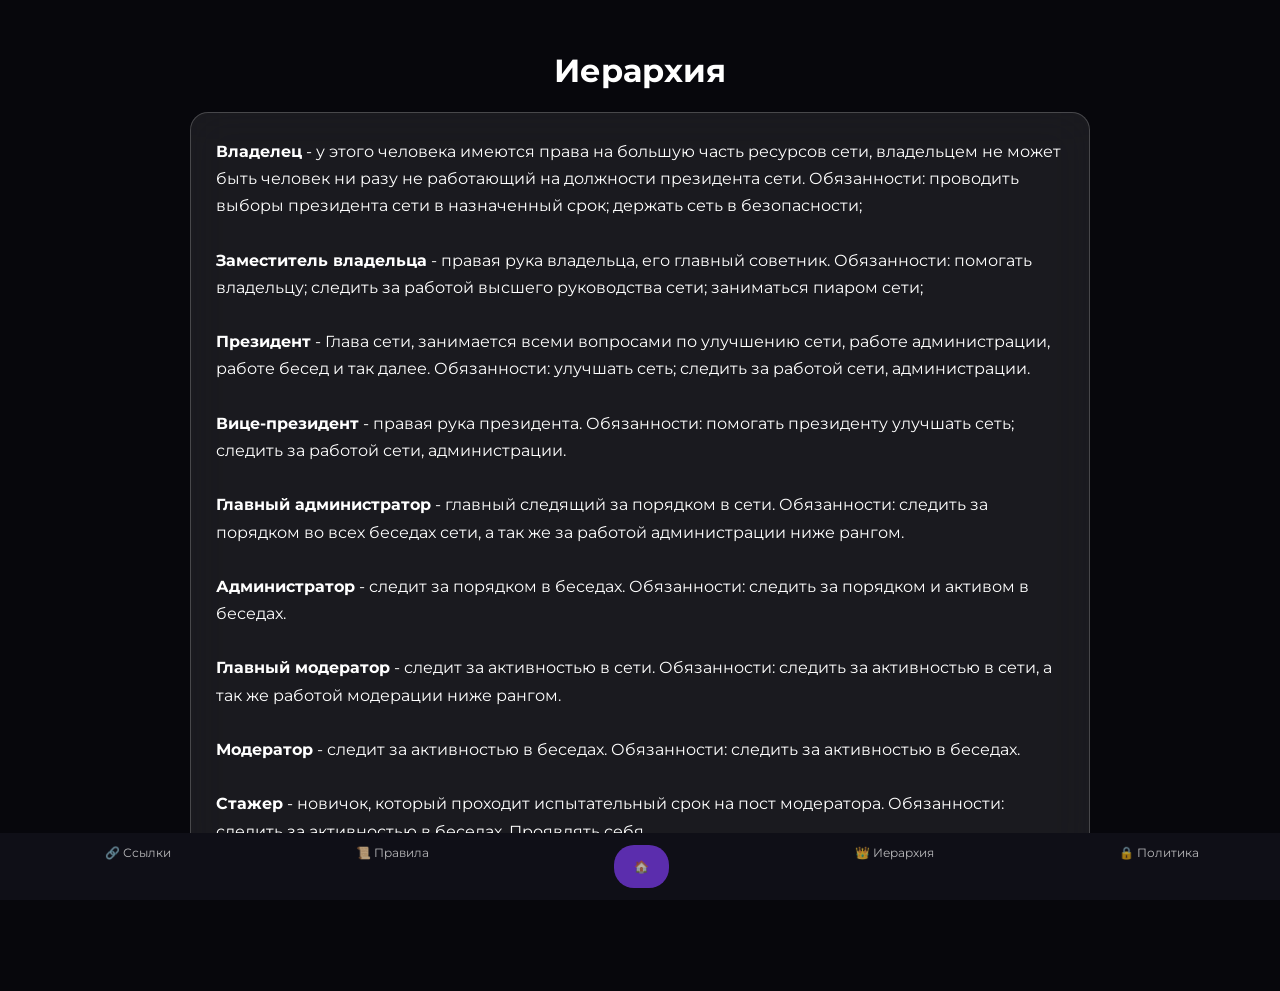
==== hierarchy.html @ c0cb576f "Add files via upload" ====
﻿<!DOCTYPE html>
<html lang="ru">

<head>

<meta charset="UTF-8">
<meta name="viewport" content="width=device-width, initial-scale=1.0">

<title>Иерархия — GGC</title>

<link href="https://fonts.googleapis.com/css2?family=Montserrat:wght@500;600;700&display=swap" rel="stylesheet">

<style>

body{
margin:0;
font-family:Montserrat;
background:#07070c;
color:white;
}

.container{
max-width:900px;
margin:auto;
padding:30px;
padding-bottom:120px;
}

h1{
text-align:center;
}

.card{

background:rgba(255,255,255,0.08);
border:1px solid rgba(255,255,255,0.2);
border-radius:18px;

padding:25px;

line-height:1.7;

backdrop-filter:blur(20px);
}

.bottom-nav{

position:fixed;
bottom:0;
width:100%;

background:#0f0f17;

display:flex;
justify-content:space-around;
padding:12px;

}

.bottom-nav a{

color:white;
text-decoration:none;
font-size:12px;

display:flex;
flex-direction:column;
align-items:center;

opacity:0.7;

}

.home{
background:#7c3aed;
padding:14px 20px;
border-radius:20px;
}

</style>

</head>

<body>

<div class="container">

<h1>Иерархия</h1>

<div class="card">

<b>Владелец</b> - у этого человека имеются права на большую часть ресурсов сети, владельцем не может быть человек ни разу не работающий на должности президента сети.  
Обязанности: проводить выборы президента сети в назначенный срок; держать сеть в безопасности;

<br><br>

<b>Заместитель владельца</b> - правая рука владельца, его главный советник.  
Обязанности: помогать владельцу; следить за работой высшего руководства сети; заниматься пиаром сети;

<br><br>

<b>Президент</b> - Глава сети, занимается всеми вопросами по улучшению сети, работе администрации, работе бесед и так далее.  
Обязанности: улучшать сеть; следить за работой сети, администрации.

<br><br>

<b>Вице-президент</b> - правая рука президента.  
Обязанности: помогать президенту улучшать сеть; следить за работой сети, администрации.

<br><br>

<b>Главный администратор</b> - главный следящий за порядком в сети.  
Обязанности: следить за порядком во всех беседах сети, а так же за работой администрации ниже рангом.

<br><br>

<b>Администратор</b> - следит за порядком в беседах.  
Обязанности: следить за порядком и активом в беседах.

<br><br>

<b>Главный модератор</b> - следит за активностью в сети.  
Обязанности: следить за активностью в сети, а так же работой модерации ниже рангом.

<br><br>

<b>Модератор</b> - следит за активностью в беседах.  
Обязанности: следить за активностью в беседах.

<br><br>

<b>Стажер</b> - новичок, который проходит испытательный срок на пост модератора.  
Обязанности: следить за активностью в беседах. Проявлять себя.

</div>

</div>

<div class="bottom-nav">

<a href="links.html">🔗 Ссылки</a>
<a href="rules.html">📜 Правила</a>
<a class="home" href="index.html">🏠</a>
<a href="hierarchy.html">👑 Иерархия</a>
<a href="privacy.html">🔒 Политика</a>

</div>

</body>
</html>
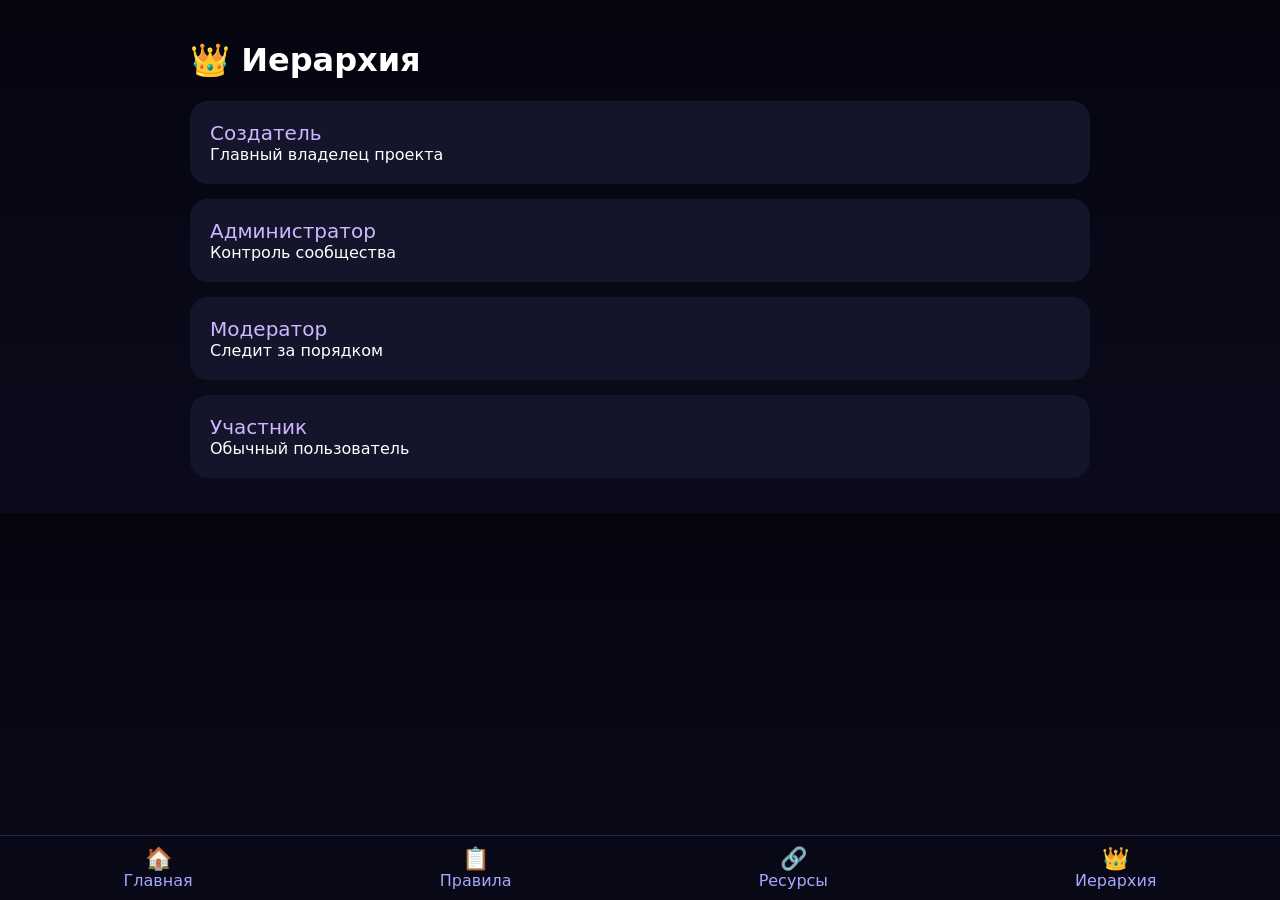
==== commit 6149a919: "hierarchy.html" ====
--- a/hierarchy.html
+++ b/hierarchy.html
@@ -1,150 +1,114 @@
-﻿<!DOCTYPE html>
-<html lang="ru">
-
-<head>
-
-<meta charset="UTF-8">
-<meta name="viewport" content="width=device-width, initial-scale=1.0">
-
-<title>Иерархия — GGC</title>
-
-<link href="https://fonts.googleapis.com/css2?family=Montserrat:wght@500;600;700&display=swap" rel="stylesheet">
-
-<style>
-
-body{
-margin:0;
-font-family:Montserrat;
-background:#07070c;
-color:white;
-}
-
-.container{
-max-width:900px;
-margin:auto;
-padding:30px;
-padding-bottom:120px;
-}
-
-h1{
-text-align:center;
-}
-
-.card{
-
-background:rgba(255,255,255,0.08);
-border:1px solid rgba(255,255,255,0.2);
-border-radius:18px;
-
-padding:25px;
-
-line-height:1.7;
-
-backdrop-filter:blur(20px);
-}
-
-.bottom-nav{
-
-position:fixed;
-bottom:0;
-width:100%;
-
-background:#0f0f17;
-
-display:flex;
-justify-content:space-around;
-padding:12px;
-
-}
-
-.bottom-nav a{
-
-color:white;
-text-decoration:none;
-font-size:12px;
-
-display:flex;
-flex-direction:column;
-align-items:center;
-
-opacity:0.7;
-
-}
-
-.home{
-background:#7c3aed;
-padding:14px 20px;
-border-radius:20px;
-}
-
-</style>
-
-</head>
-
-<body>
-
-<div class="container">
-
-<h1>Иерархия</h1>
-
-<div class="card">
-
-<b>Владелец</b> - у этого человека имеются права на большую часть ресурсов сети, владельцем не может быть человек ни разу не работающий на должности президента сети.  
-Обязанности: проводить выборы президента сети в назначенный срок; держать сеть в безопасности;
-
-<br><br>
-
-<b>Заместитель владельца</b> - правая рука владельца, его главный советник.  
-Обязанности: помогать владельцу; следить за работой высшего руководства сети; заниматься пиаром сети;
-
-<br><br>
-
-<b>Президент</b> - Глава сети, занимается всеми вопросами по улучшению сети, работе администрации, работе бесед и так далее.  
-Обязанности: улучшать сеть; следить за работой сети, администрации.
-
-<br><br>
-
-<b>Вице-президент</b> - правая рука президента.  
-Обязанности: помогать президенту улучшать сеть; следить за работой сети, администрации.
-
-<br><br>
-
-<b>Главный администратор</b> - главный следящий за порядком в сети.  
-Обязанности: следить за порядком во всех беседах сети, а так же за работой администрации ниже рангом.
-
-<br><br>
-
-<b>Администратор</b> - следит за порядком в беседах.  
-Обязанности: следить за порядком и активом в беседах.
-
-<br><br>
-
-<b>Главный модератор</b> - следит за активностью в сети.  
-Обязанности: следить за активностью в сети, а так же работой модерации ниже рангом.
-
-<br><br>
-
-<b>Модератор</b> - следит за активностью в беседах.  
-Обязанности: следить за активностью в беседах.
-
-<br><br>
-
-<b>Стажер</b> - новичок, который проходит испытательный срок на пост модератора.  
-Обязанности: следить за активностью в беседах. Проявлять себя.
-
-</div>
-
-</div>
-
-<div class="bottom-nav">
-
-<a href="links.html">🔗 Ссылки</a>
-<a href="rules.html">📜 Правила</a>
-<a class="home" href="index.html">🏠</a>
-<a href="hierarchy.html">👑 Иерархия</a>
-<a href="privacy.html">🔒 Политика</a>
-
-</div>
-
-</body>
+<!DOCTYPE html>
+<html lang="ru">
+<head>
+<meta charset="UTF-8">
+<meta name="viewport" content="width=device-width, initial-scale=1.0">
+<title>Иерархия</title>
+
+<style>
+
+body{
+margin:0;
+font-family:system-ui;
+background:linear-gradient(180deg,#050510,#0b0b1c);
+color:white;
+}
+
+.container{
+max-width:900px;
+margin:auto;
+padding:20px;
+}
+
+.role{
+background:#14142b;
+padding:20px;
+border-radius:18px;
+margin-bottom:15px;
+}
+
+.title{
+font-size:20px;
+color:#cdb8ff;
+}
+
+.bottom{
+position:fixed;
+bottom:0;
+left:0;
+right:0;
+background:#080816;
+border-top:1px solid #222244;
+display:flex;
+justify-content:space-around;
+padding:10px 0;
+}
+
+.bottom span{
+display:block;
+font-size:22px;
+}
+
+.bottom a{
+color:#a7a7ff;
+text-align:center;
+text-decoration:none;
+}
+
+</style>
+</head>
+
+<body>
+
+<div class="container">
+
+<h1>👑 Иерархия</h1>
+
+<div class="role">
+<div class="title">Создатель</div>
+Главный владелец проекта
+</div>
+
+<div class="role">
+<div class="title">Администратор</div>
+Контроль сообщества
+</div>
+
+<div class="role">
+<div class="title">Модератор</div>
+Следит за порядком
+</div>
+
+<div class="role">
+<div class="title">Участник</div>
+Обычный пользователь
+</div>
+
+</div>
+
+<div class="bottom">
+
+<a href="index.html">
+<span>🏠</span>
+Главная
+</a>
+
+<a href="rules.html">
+<span>📋</span>
+Правила
+</a>
+
+<a href="links.html">
+<span>🔗</span>
+Ресурсы
+</a>
+
+<a href="hierarchy.html">
+<span>👑</span>
+Иерархия
+</a>
+
+</div>
+
+</body>
 </html>
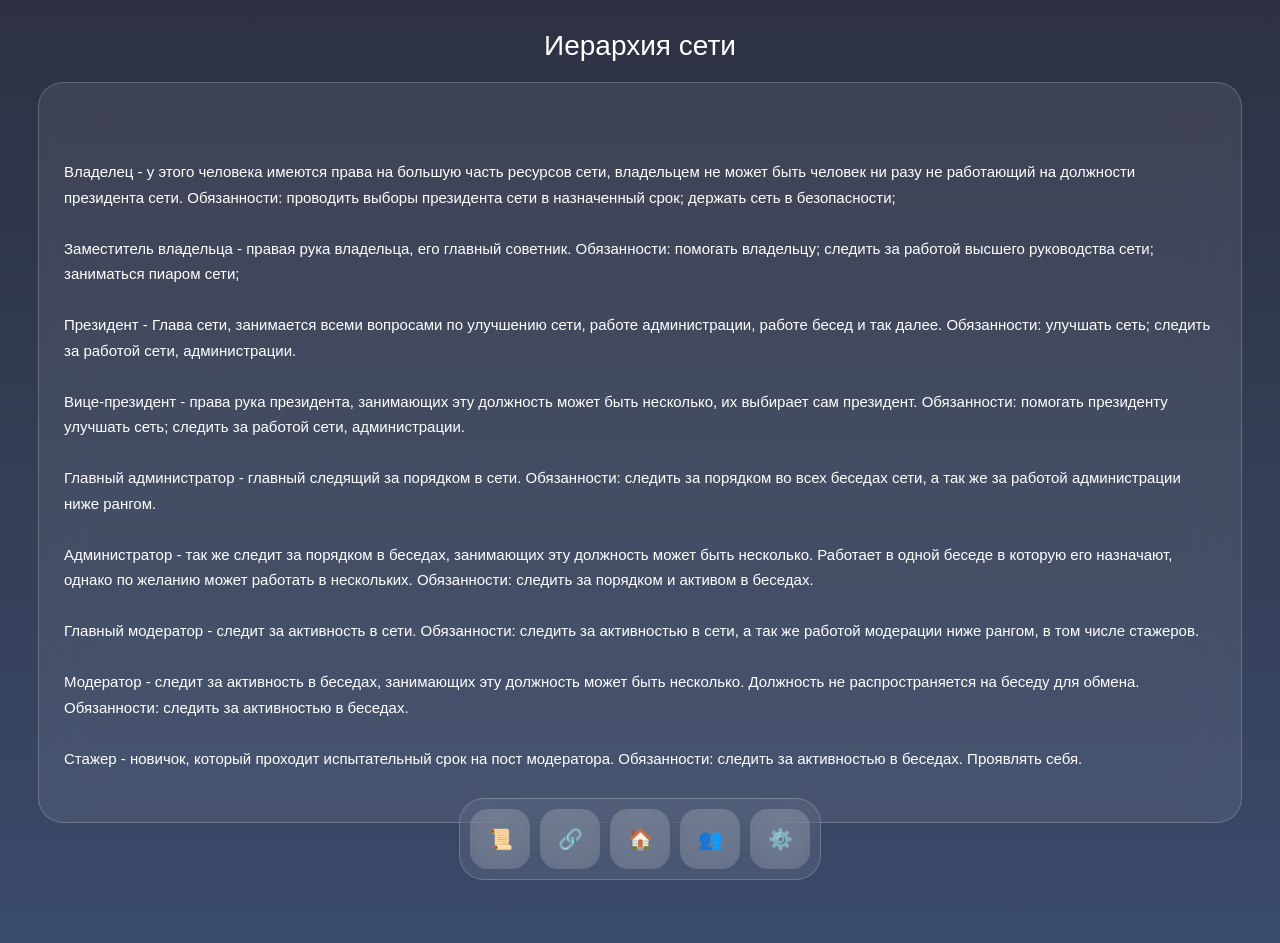
==== commit d384aeca: "hierarchy.html" ====
--- a/hierarchy.html
+++ b/hierarchy.html
@@ -3,56 +3,67 @@
 <head>
 <meta charset="UTF-8">
 <meta name="viewport" content="width=device-width, initial-scale=1.0">
-<title>Иерархия</title>
+<title>Иерархия — Gay Guys Community</title>
 
 <style>
 
 body{
 margin:0;
-font-family:system-ui;
-background:linear-gradient(180deg,#050510,#0b0b1c);
+font-family:sans-serif;
+background:linear-gradient(180deg,#2d3142,#3a4a6a);
 color:white;
+display:flex;
+flex-direction:column;
+align-items:center;
+padding-bottom:120px;
 }
 
-.container{
-max-width:900px;
-margin:auto;
-padding:20px;
+/* стекло */
+
+.glass{
+backdrop-filter:blur(25px);
+background:rgba(255,255,255,0.08);
+border:1px solid rgba(255,255,255,0.2);
+border-radius:25px;
 }
 
-.role{
-background:#14142b;
-padding:20px;
-border-radius:18px;
-margin-bottom:15px;
+/* заголовок */
+
+.title{
+margin-top:30px;
+font-size:28px;
 }
 
-.title{
-font-size:20px;
-color:#cdb8ff;
+/* блок текста */
+
+.hierarchy{
+width:90%;
+margin-top:20px;
+padding:25px;
+line-height:1.7;
+font-size:15px;
+white-space:pre-line;
 }
 
-.bottom{
+/* меню */
+
+.nav{
 position:fixed;
-bottom:0;
-left:0;
-right:0;
-background:#080816;
-border-top:1px solid #222244;
+bottom:20px;
 display:flex;
-justify-content:space-around;
-padding:10px 0;
+gap:10px;
+padding:10px;
 }
 
-.bottom span{
-display:block;
-font-size:22px;
-}
-
-.bottom a{
-color:#a7a7ff;
-text-align:center;
-text-decoration:none;
+.nav button{
+width:60px;
+height:60px;
+border-radius:18px;
+border:none;
+background:rgba(255,255,255,0.15);
+backdrop-filter:blur(20px);
+color:white;
+font-size:20px;
 }
 
 </style>
@@ -60,53 +71,39 @@
 
 <body>
 
-<div class="container">
-
-<h1>👑 Иерархия</h1>
-
-<div class="role">
-<div class="title">Создатель</div>
-Главный владелец проекта
+<div class="title">
+Иерархия сети
 </div>
 
-<div class="role">
-<div class="title">Администратор</div>
-Контроль сообщества
-</div>
+<div class="hierarchy glass">
 
-<div class="role">
-<div class="title">Модератор</div>
-Следит за порядком
-</div>
+Владелец - у этого человека имеются права на большую часть ресурсов сети, владельцем не может быть человек ни разу не работающий на должности президента сети.                                                                                             Обязанности: проводить выборы президента сети в назначенный срок; держать сеть в безопасности;
 
-<div class="role">
-<div class="title">Участник</div>
-Обычный пользователь
-</div>
+Заместитель владельца - правая рука владельца, его главный советник. Обязанности: помогать владельцу; следить за работой высшего руководства сети; заниматься пиаром сети;
+
+Президент - Глава сети, занимается всеми вопросами по улучшению сети, работе администрации, работе бесед и так далее.                                                   Обязанности: улучшать сеть; следить за работой сети, администрации.
+
+Вице-президент - права рука президента, занимающих эту должность может быть несколько, их выбирает сам президент.                                            Обязанности: помогать президенту улучшать сеть; следить за работой сети, администрации.
+
+Главный администратор - главный следящий за порядком в сети.           Обязанности: следить за порядком во всех беседах сети, а так же за работой администрации ниже рангом.
+
+Администратор - так же следит за порядком в беседах, занимающих эту должность может быть несколько. Работает в одной беседе в которую его назначают, однако по желанию может работать в нескольких.              Обязанности: следить за порядком и активом в беседах.
+
+Главный модератор - следит за активность в сети.                                                Обязанности: следить за активностью в сети, а так же работой модерации ниже рангом, в том числе стажеров.
+
+Модератор - следит за активность в беседах,  занимающих эту должность может быть несколько. Должность не распространяется на беседу для обмена. Обязанности:  следить за активностью в беседах.
+
+Стажер - новичок, который проходит испытательный срок на пост модератора. Обязанности:  следить за активностью в беседах. Проявлять себя.
 
 </div>
 
-<div class="bottom">
+<div class="nav glass">
 
-<a href="index.html">
-<span>🏠</span>
-Главная
-</a>
-
-<a href="rules.html">
-<span>📋</span>
-Правила
-</a>
-
-<a href="links.html">
-<span>🔗</span>
-Ресурсы
-</a>
-
-<a href="hierarchy.html">
-<span>👑</span>
-Иерархия
-</a>
+<button onclick="location.href='rules.html'">📜</button>
+<button onclick="location.href='links.html'">🔗</button>
+<button onclick="location.href='index.html'">🏠</button>
+<button onclick="location.href='hierarchy.html'">👥</button>
+<button onclick="location.href='settings.html'">⚙️</button>
 
 </div>
 
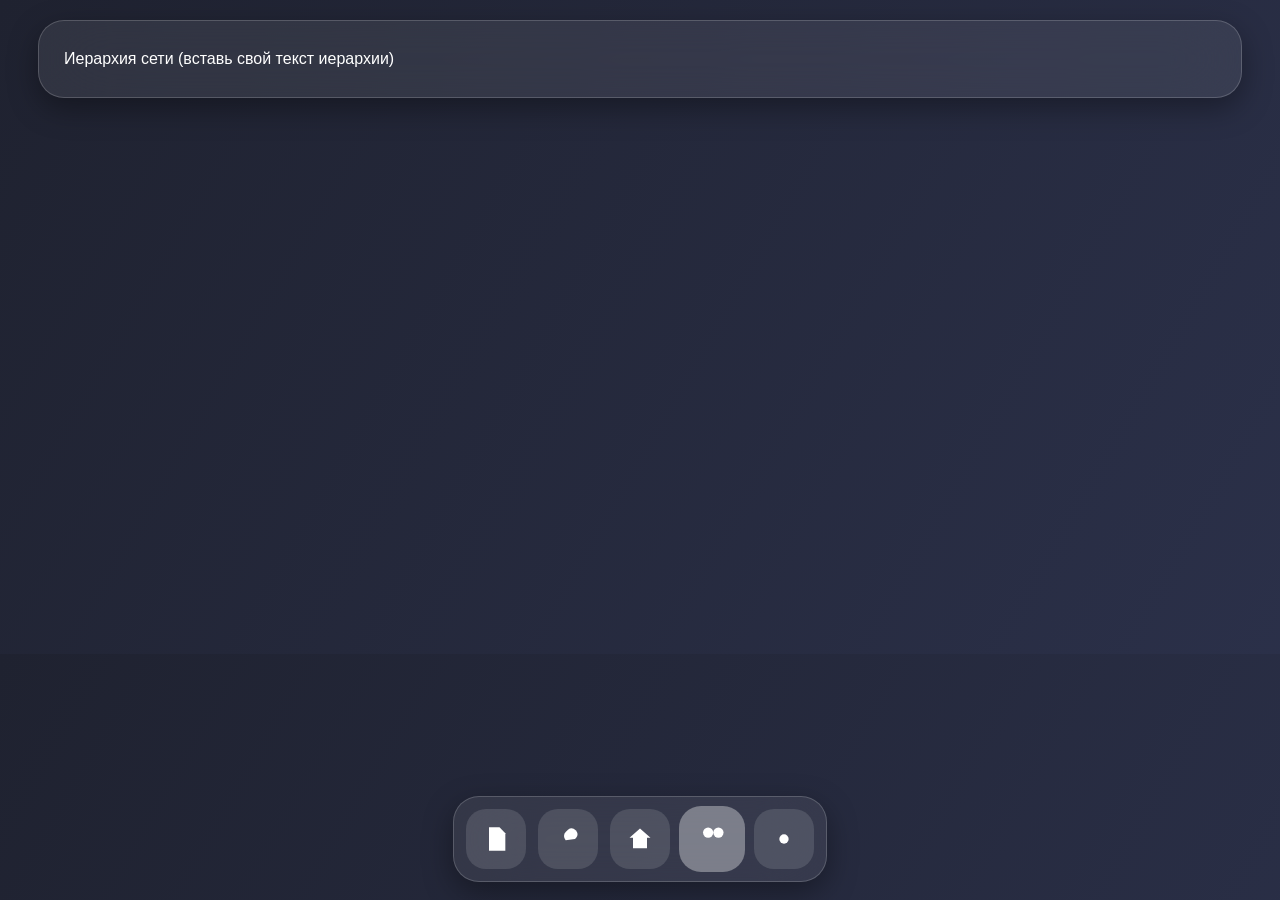
==== commit 4905db19: "Add files via upload" ====
--- a/hierarchy.html
+++ b/hierarchy.html
@@ -1,111 +1,22 @@
 <!DOCTYPE html>
-<html lang="ru">
+<html>
 <head>
 <meta charset="UTF-8">
-<meta name="viewport" content="width=device-width, initial-scale=1.0">
-<title>Иерархия — Gay Guys Community</title>
-
-<style>
-
-body{
-margin:0;
-font-family:sans-serif;
-background:linear-gradient(180deg,#2d3142,#3a4a6a);
-color:white;
-display:flex;
-flex-direction:column;
-align-items:center;
-padding-bottom:120px;
-}
-
-/* стекло */
-
-.glass{
-backdrop-filter:blur(25px);
-background:rgba(255,255,255,0.08);
-border:1px solid rgba(255,255,255,0.2);
-border-radius:25px;
-}
-
-/* заголовок */
-
-.title{
-margin-top:30px;
-font-size:28px;
-}
-
-/* блок текста */
-
-.hierarchy{
-width:90%;
-margin-top:20px;
-padding:25px;
-line-height:1.7;
-font-size:15px;
-white-space:pre-line;
-}
-
-/* меню */
-
-.nav{
-position:fixed;
-bottom:20px;
-display:flex;
-gap:10px;
-padding:10px;
-}
-
-.nav button{
-width:60px;
-height:60px;
-border-radius:18px;
-border:none;
-background:rgba(255,255,255,0.15);
-backdrop-filter:blur(20px);
-color:white;
-font-size:20px;
-}
-
-</style>
+<meta name="viewport" content="width=device-width, initial-scale=1">
+<title>Hierarchy</title>
+<link rel="stylesheet" href="style.css">
+<script src="script.js"></script>
 </head>
-
 <body>
-
-<div class="title">
-Иерархия сети
-</div>
-
-<div class="hierarchy glass">
-
-Владелец - у этого человека имеются права на большую часть ресурсов сети, владельцем не может быть человек ни разу не работающий на должности президента сети.                                                                                             Обязанности: проводить выборы президента сети в назначенный срок; держать сеть в безопасности;
-
-Заместитель владельца - правая рука владельца, его главный советник. Обязанности: помогать владельцу; следить за работой высшего руководства сети; заниматься пиаром сети;
-
-Президент - Глава сети, занимается всеми вопросами по улучшению сети, работе администрации, работе бесед и так далее.                                                   Обязанности: улучшать сеть; следить за работой сети, администрации.
-
-Вице-президент - права рука президента, занимающих эту должность может быть несколько, их выбирает сам президент.                                            Обязанности: помогать президенту улучшать сеть; следить за работой сети, администрации.
-
-Главный администратор - главный следящий за порядком в сети.           Обязанности: следить за порядком во всех беседах сети, а так же за работой администрации ниже рангом.
-
-Администратор - так же следит за порядком в беседах, занимающих эту должность может быть несколько. Работает в одной беседе в которую его назначают, однако по желанию может работать в нескольких.              Обязанности: следить за порядком и активом в беседах.
-
-Главный модератор - следит за активность в сети.                                                Обязанности: следить за активностью в сети, а так же работой модерации ниже рангом, в том числе стажеров.
-
-Модератор - следит за активность в беседах,  занимающих эту должность может быть несколько. Должность не распространяется на беседу для обмена. Обязанности:  следить за активностью в беседах.
-
-Стажер - новичок, который проходит испытательный срок на пост модератора. Обязанности:  следить за активностью в беседах. Проявлять себя.
-
-</div>
+<div class="box glass">Иерархия сети (вставь свой текст иерархии)</div>
 
 <div class="nav glass">
-
-<button onclick="location.href='rules.html'">📜</button>
-<button onclick="location.href='links.html'">🔗</button>
-<button onclick="location.href='index.html'">🏠</button>
-<button onclick="location.href='hierarchy.html'">👥</button>
-<button onclick="location.href='settings.html'">⚙️</button>
-
+<button onclick="location.href=\'rules.html\'"><img src="rules.svg"></button>
+<button onclick="location.href=\'links.html\'"><img src="links.svg"></button>
+<button onclick="location.href=\'index.html\'"><img src="home.svg"></button>
+<button class="active" onclick="location.href=\'hierarchy.html\'"><img src="hierarchy.svg"></button>
+<button onclick="location.href=\'settings.html\'"><img src="settings.svg"></button>
 </div>
 
 </body>
-</html>+</html>
--- a/style.css
+++ b/style.css
@@ -0,0 +1,124 @@
+
+@font-face{
+font-family:'TTNormsLike';
+src:local('Inter'), local('Arial');
+}
+
+@font-face{
+font-family:'CatsShowLike';
+src:local('Luckiest Guy'), local('Impact');
+}
+
+body{
+margin:0;
+font-family:'TTNormsLike', sans-serif;
+background:linear-gradient(120deg,#1f2230,#2e3450,#1f2230);
+background-size:300% 300%;
+animation:bgmove 12s ease infinite;
+color:white;
+display:flex;
+flex-direction:column;
+align-items:center;
+padding-bottom:120px;
+}
+
+@keyframes bgmove{
+0%{background-position:0% 50%}
+50%{background-position:100% 50%}
+100%{background-position:0% 50%}
+}
+
+.glass{
+backdrop-filter:blur(35px);
+background:rgba(255,255,255,0.08);
+border:1px solid rgba(255,255,255,0.18);
+border-radius:26px;
+box-shadow:0 10px 30px rgba(0,0,0,0.35);
+}
+
+.logo-wrap{
+margin-top:40px;
+text-align:center;
+}
+
+.logo-wrap img{
+width:170px;
+display:block;
+margin:auto;
+}
+
+.site-title{
+font-family:'CatsShowLike', sans-serif;
+font-size:40px;
+margin-top:10px;
+letter-spacing:1px;
+}
+
+.conditions{
+margin-top:15px;
+padding:10px 20px;
+font-size:14px;
+}
+
+.conditions a{
+color:#9ecbff;
+text-decoration:none;
+}
+
+.news{
+margin-top:20px;
+width:90%;
+height:40vh;
+display:flex;
+align-items:center;
+justify-content:center;
+font-size:22px;
+}
+
+.box{
+width:90%;
+margin-top:20px;
+padding:25px;
+line-height:1.6;
+white-space:pre-line;
+}
+
+.link{
+display:block;
+padding:15px;
+margin-top:10px;
+text-align:center;
+border-radius:18px;
+text-decoration:none;
+color:white;
+background:rgba(255,255,255,0.12);
+}
+
+.nav{
+position:fixed;
+bottom:18px;
+display:flex;
+gap:12px;
+padding:12px;
+}
+
+.nav button{
+width:60px;
+height:60px;
+border:none;
+border-radius:20px;
+background:rgba(255,255,255,0.12);
+display:flex;
+align-items:center;
+justify-content:center;
+}
+
+.nav img{
+width:28px;
+height:28px;
+}
+
+.nav button.active{
+background:rgba(255,255,255,0.35);
+transform:scale(1.1);
+}
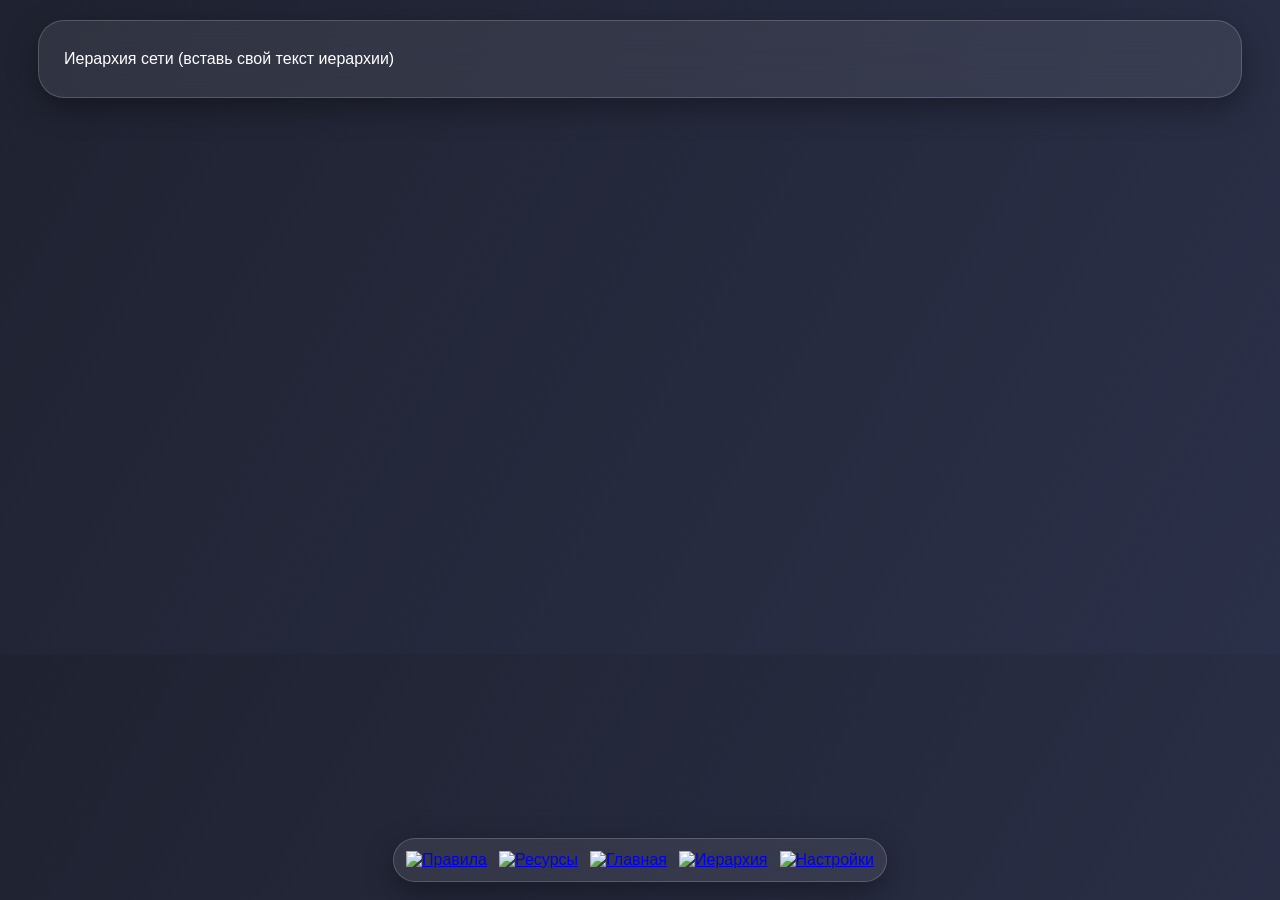
==== commit 6779e8fe: "hierarchy.html" ====
--- a/hierarchy.html
+++ b/hierarchy.html
@@ -11,11 +11,11 @@
 <div class="box glass">Иерархия сети (вставь свой текст иерархии)</div>
 
 <div class="nav glass">
-<button onclick="location.href=\'rules.html\'"><img src="rules.svg"></button>
-<button onclick="location.href=\'links.html\'"><img src="links.svg"></button>
-<button onclick="location.href=\'index.html\'"><img src="home.svg"></button>
-<button class="active" onclick="location.href=\'hierarchy.html\'"><img src="hierarchy.svg"></button>
-<button onclick="location.href=\'settings.html\'"><img src="settings.svg"></button>
+  <a href="rules.html"><img src="rules.png" alt="Правила"></a>
+  <a href="links.html"><img src="links.png" alt="Ресурсы"></a>
+  <a href="index.html"><img src="home.png" alt="Главная"></a>
+  <a href="hierarchy.html"><img src="hierarchy.png" alt="Иерархия"></a>
+  <a href="settings.html"><img src="settings.png" alt="Настройки"></a>
 </div>
 
 </body>
